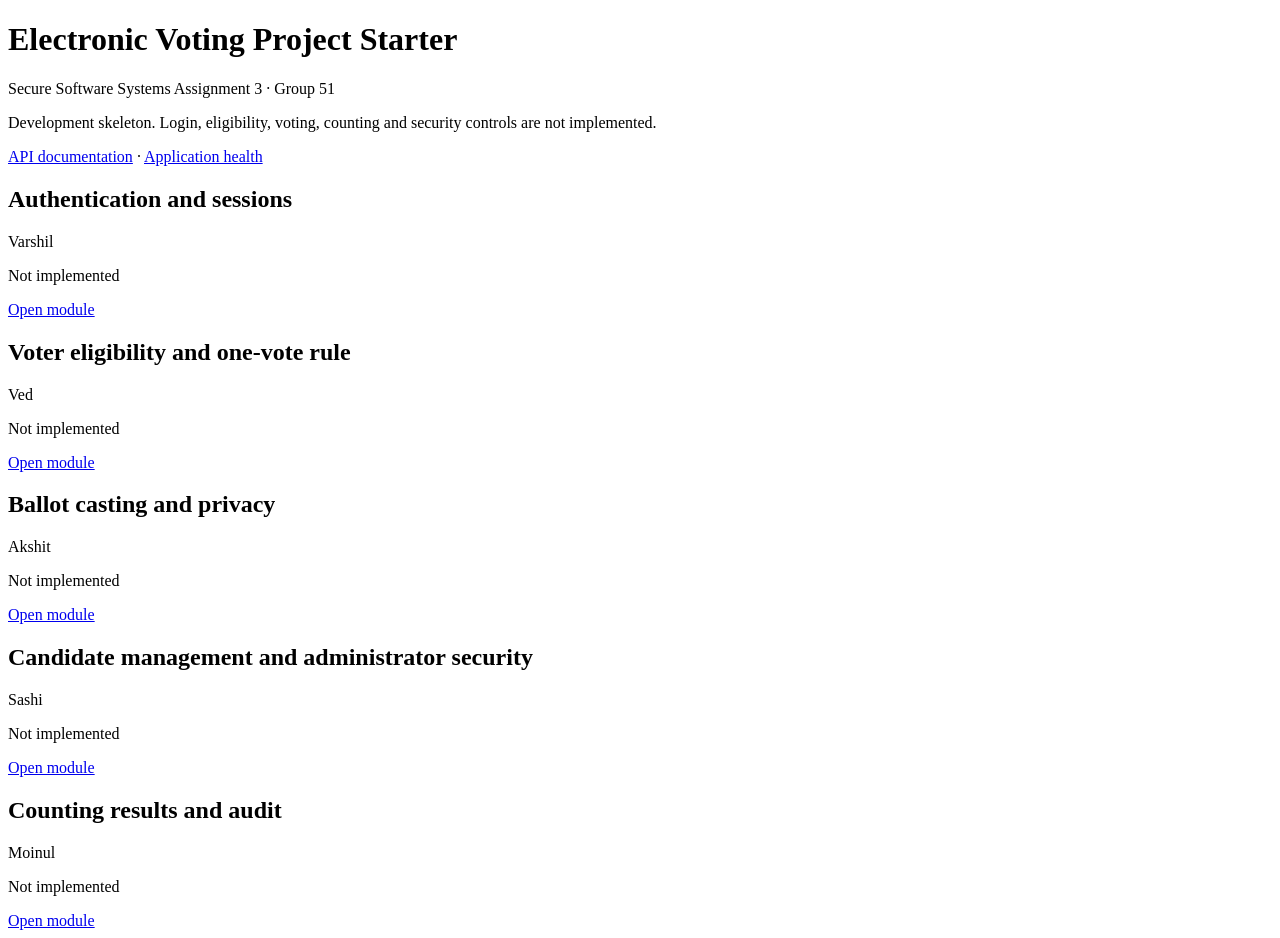
==== frontend/index.html @ ed54ecc5 "Add shared voting project skeleton and module placeholders" ====
<!doctype html>
<html lang="en"><head><meta charset="utf-8"><meta name="viewport" content="width=device-width,initial-scale=1">
<title>Electronic Voting Project Starter</title><link rel="stylesheet" href="/static/style.css"></head>
<body><main><h1>Electronic Voting Project Starter</h1>
<p>Secure Software Systems Assignment 3 · Group 51</p>
<p class="notice">Development skeleton. Login, eligibility, voting, counting and security controls are not implemented.</p>
<p><a href="/docs">API documentation</a> · <a href="/health">Application health</a></p>
<section><article><h2>Authentication and sessions</h2><p>Varshil</p><p>Not implemented</p><a href="/static/auth/index.html">Open module</a></article>
<article><h2>Voter eligibility and one-vote rule</h2><p>Ved</p><p>Not implemented</p><a href="/static/eligibility/index.html">Open module</a></article>
<article><h2>Ballot casting and privacy</h2><p>Akshit</p><p>Not implemented</p><a href="/static/ballot/index.html">Open module</a></article>
<article><h2>Candidate management and administrator security</h2><p>Sashi</p><p>Not implemented</p><a href="/static/candidates/index.html">Open module</a></article>
<article><h2>Counting results and audit</h2><p>Moinul</p><p>Not implemented</p><a href="/static/results/index.html">Open module</a></article></section></main></body></html>
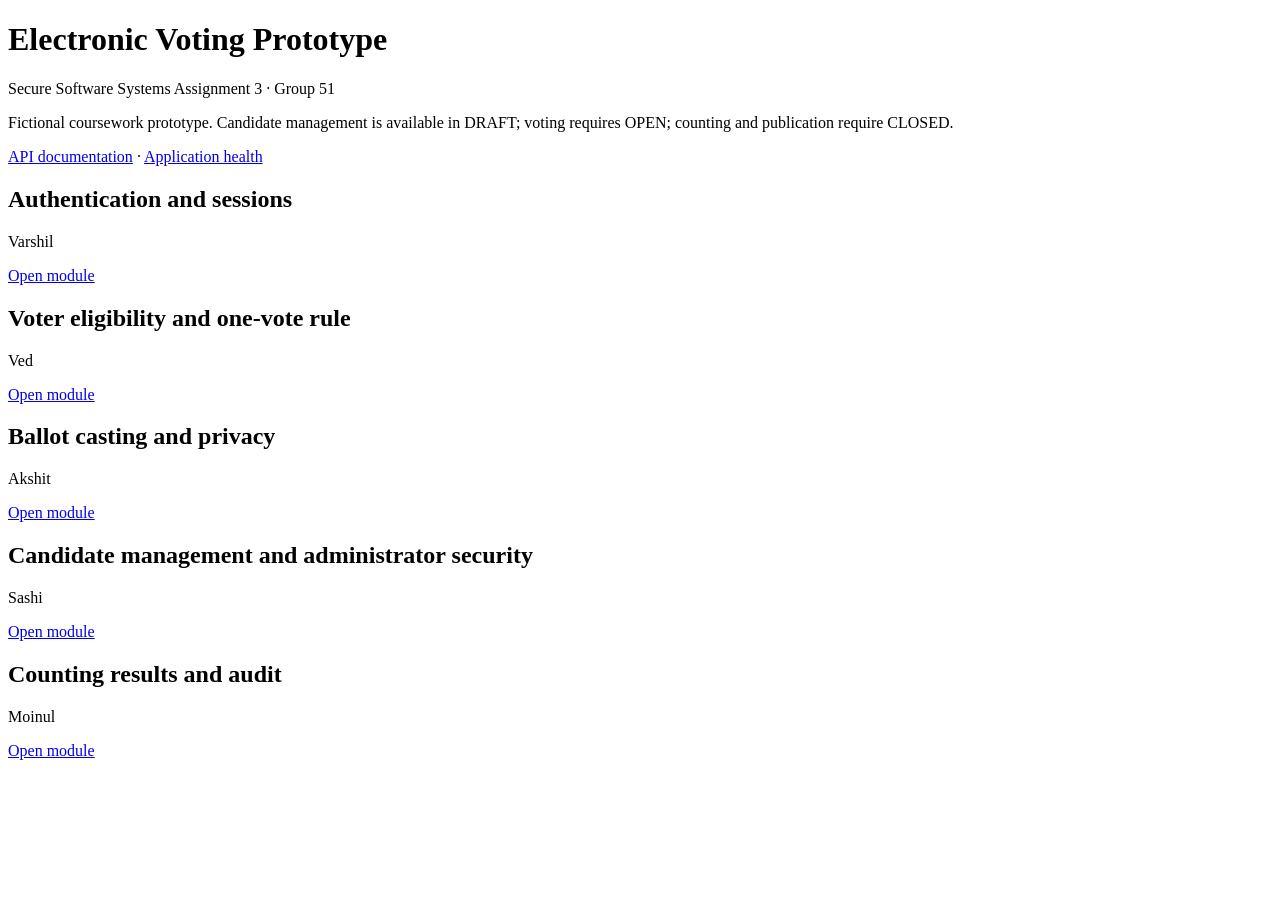
==== commit a7847525: "Integrate real ballot counting publication and results audit" ====
--- a/frontend/index.html
+++ b/frontend/index.html
@@ -1,12 +1,12 @@
 <!doctype html>
 <html lang="en"><head><meta charset="utf-8"><meta name="viewport" content="width=device-width,initial-scale=1">
-<title>Electronic Voting Project Starter</title><link rel="stylesheet" href="/static/style.css"></head>
-<body><main><h1>Electronic Voting Project Starter</h1>
+<title>Electronic Voting Prototype</title><link rel="stylesheet" href="/static/style.css"></head>
+<body><main><h1>Electronic Voting Prototype</h1>
 <p>Secure Software Systems Assignment 3 · Group 51</p>
-<p class="notice">Development skeleton. Login, eligibility, voting, counting and security controls are not implemented.</p>
+<p class="notice">Fictional coursework prototype. Candidate management is available in DRAFT; voting requires OPEN; counting and publication require CLOSED.</p>
 <p><a href="/docs">API documentation</a> · <a href="/health">Application health</a></p>
-<section><article><h2>Authentication and sessions</h2><p>Varshil</p><p>Not implemented</p><a href="/static/auth/index.html">Open module</a></article>
-<article><h2>Voter eligibility and one-vote rule</h2><p>Ved</p><p>Not implemented</p><a href="/static/eligibility/index.html">Open module</a></article>
-<article><h2>Ballot casting and privacy</h2><p>Akshit</p><p>Not implemented</p><a href="/static/ballot/index.html">Open module</a></article>
-<article><h2>Candidate management and administrator security</h2><p>Sashi</p><p>Not implemented</p><a href="/static/candidates/index.html">Open module</a></article>
-<article><h2>Counting results and audit</h2><p>Moinul</p><p>Not implemented</p><a href="/static/results/index.html">Open module</a></article></section></main></body></html>
+<section><article><h2>Authentication and sessions</h2><p>Varshil</p><a href="/static/auth.html">Open module</a></article>
+<article><h2>Voter eligibility and one-vote rule</h2><p>Ved</p><a href="/static/eligibility/index.html">Open module</a></article>
+<article><h2>Ballot casting and privacy</h2><p>Akshit</p><a href="/static/ballot/index.html">Open module</a></article>
+<article><h2>Candidate management and administrator security</h2><p>Sashi</p><a href="/static/candidates/index.html">Open module</a></article>
+<article><h2>Counting results and audit</h2><p>Moinul</p><a href="/static/results/index.html">Open module</a></article></section></main></body></html>
